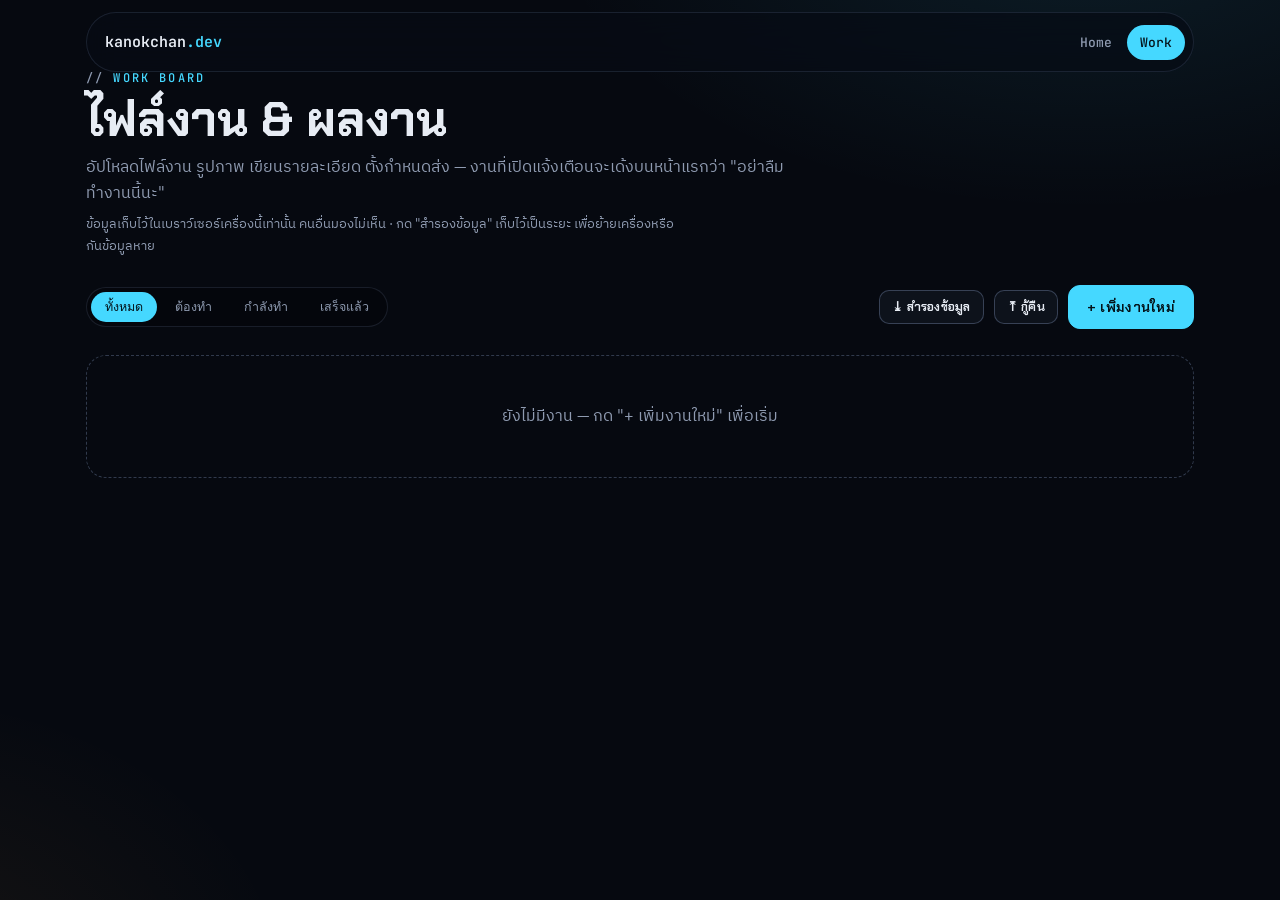
==== project.html @ 5c1eb719 "Add files via upload" ====
<!doctype html>
<html lang="th">
<head>
<meta charset="utf-8">
<meta name="viewport" content="width=device-width, initial-scale=1, viewport-fit=cover">
<title>Work board · kanokchan.dev</title>
<meta name="description" content="ไฟล์งาน รูปภาพ และรายละเอียดผลงานของ Kanokchan">
<meta name="theme-color" content="#060910">
<link rel="icon" href="data:image/svg+xml,%3Csvg xmlns='http://www.w3.org/2000/svg' viewBox='0 0 64 64'%3E%3Crect x='3' y='3' width='58' height='58' rx='16' fill='%23060910' stroke='%2345d8ff' stroke-width='5'/%3E%3Ctext x='32' y='42' text-anchor='middle' font-family='Arial' font-weight='700' font-size='26' fill='%23fff'%3EKC%3C/text%3E%3C/svg%3E">
<link rel="stylesheet" href="https://fonts.googleapis.com/css2?family=Chakra+Petch:wght@500;600;700&family=IBM+Plex+Sans+Thai:wght@300;400;500;600&family=JetBrains+Mono:wght@400;500&display=swap">
<link rel="stylesheet" href="/assets/app/app.css">
</head>
<body>
<header class="bar"><div class="wrap"><div class="bar-shell">
  <a class="logo" href="/">kanokchan<b>.dev</b></a>
  <nav class="links">
    <a href="/">Home</a><a href="/project" class="on">Work</a>
  </nav>
</div></div></header>

<main class="wrap">
  <div class="head">
    <span class="kicker">Work board</span>
    <h1>ไฟล์งาน &amp; ผลงาน</h1>
    <p id="intro">อัปโหลดไฟล์งาน รูปภาพ เขียนรายละเอียด ตั้งกำหนดส่ง — งานที่เปิดแจ้งเตือนจะเด้งบนหน้าแรกว่า "อย่าลืมทำงานนี้นะ"</p>
    <p class="muted small">ข้อมูลเก็บไว้ในเบราว์เซอร์เครื่องนี้เท่านั้น คนอื่นมองไม่เห็น · กด "สำรองข้อมูล" เก็บไว้เป็นระยะ เพื่อย้ายเครื่องหรือกันข้อมูลหาย</p>
  </div>

  <div class="row" id="controls">
    <div class="seg" id="filter">
      <button type="button" class="on" data-f="all">ทั้งหมด</button>
      <button type="button" data-f="todo">ต้องทำ</button>
      <button type="button" data-f="doing">กำลังทำ</button>
      <button type="button" data-f="done">เสร็จแล้ว</button>
    </div>
    <span class="spacer"></span>
    <button class="btn sm" id="btn-export" type="button" title="ดาวน์โหลดงานและไฟล์ทั้งหมดเป็นไฟล์เดียว">⤓ สำรองข้อมูล</button>
    <label class="btn sm" title="นำไฟล์สำรองกลับมา">⤒ กู้คืน<input type="file" id="import-input" accept=".json,application/json" hidden></label>
    <button class="btn primary" id="btn-new" type="button">+ เพิ่มงานใหม่</button>
  </div>
  <br>
  <div class="board" id="board"></div>
  <div class="empty" id="empty" hidden></div>
</main>

<!-- create / edit -->
<dialog id="editor">
  <form method="dialog" id="editor-form">
    <h2 id="editor-title">เพิ่มงานใหม่</h2>
    <div class="fields">
      <label class="full">ชื่องาน *<input name="title" required maxlength="200"></label>
      <label class="full">รายละเอียด<textarea name="description" maxlength="10000" rows="5"></textarea></label>
      <label>สถานะ
        <select name="status"><option value="todo">ต้องทำ</option><option value="doing">กำลังทำ</option><option value="done">เสร็จแล้ว</option></select>
      </label>
      <label>กำหนดส่ง<input name="due" type="date"></label>
      <label class="check full"><input type="checkbox" name="remind" checked> แจ้งเตือน "อย่าลืมทำงานนี้นะ" บนหน้าแรก</label>
      <div class="full grid">
        <label class="drop" id="drop">
          <input type="file" name="files" multiple id="file-input">
          <b>ลากไฟล์มาวาง หรือคลิกเพื่อเลือก</b>
          <span>รูปภาพ วิดีโอ PDF หรือไฟล์งานใดก็ได้ · สูงสุด 200 MB ต่อไฟล์</span>
        </label>
        <ul class="files" id="pending"></ul>
        <div class="progress" id="progress" hidden><i></i></div>
      </div>
    </div>
    <div class="row">
      <button class="btn danger" type="button" id="btn-delete" hidden>ลบงานนี้</button>
      <span class="spacer"></span>
      <button class="btn" value="cancel" formnovalidate>ยกเลิก</button>
      <button class="btn primary" type="submit" id="btn-save" value="save">บันทึก</button>
    </div>
  </form>
</dialog>

<dialog id="lightbox" class="lightbox">
  <div id="lb-media"></div>
  <div class="cap"><span id="lb-name"></span><a class="btn sm" id="lb-open" target="_blank" rel="noopener">เปิด</a><button class="btn sm" type="button" id="lb-close">ปิด</button></div>
</dialog>

<script src="/assets/app/common.js"></script>
<script src="/assets/app/store.js"></script>
<script src="/assets/app/project.js"></script>
</body>
</html>
---- assets/app/app.css ----
/* Shared styles for /signin, /project and /database — same tokens as the home page. */
:root {
  --bg: #060910; --bg-2: #0b111b;
  --glass: rgba(150, 175, 220, 0.055); --glass-hi: rgba(150, 175, 220, 0.10);
  --line: rgba(160, 188, 235, 0.13); --line-hi: rgba(160, 188, 235, 0.28);
  --text: #e7ecf4; --muted: #8f9bb1;
  --cyan: #45d8ff; --amber: #ffb547; --red: #ff6b7d; --green: #3dff9a;
  --cyan-a: rgba(69, 216, 255, 0.16); --amber-a: rgba(255, 181, 71, 0.16);
  --f-display: "Chakra Petch", "IBM Plex Sans Thai", system-ui, sans-serif;
  --f-body: "IBM Plex Sans Thai", "Noto Sans Thai", system-ui, sans-serif;
  --f-mono: "JetBrains Mono", ui-monospace, Menlo, Consolas, monospace;
  color-scheme: dark;
}
*, *::before, *::after { box-sizing: border-box; }
html { -webkit-text-size-adjust: 100%; }
body { margin: 0; min-height: 100vh; background: var(--bg); color: var(--text);
  font: 400 15.5px/1.65 var(--f-body); -webkit-font-smoothing: antialiased; overflow-x: hidden;
  background-image:
    radial-gradient(900px 500px at 85% -10%, rgba(69,216,255,.10), transparent 60%),
    radial-gradient(700px 500px at -10% 110%, rgba(255,181,71,.07), transparent 60%);
  background-attachment: fixed; }
[hidden] { display: none !important; }
a { color: var(--cyan); }
img, video { max-width: 100%; display: block; }
:focus-visible { outline: 2px solid var(--cyan); outline-offset: 3px; border-radius: 6px; }
h1, h2, h3 { font-family: var(--f-display); line-height: 1.15; margin: 0; text-wrap: balance; }

.wrap { max-width: 1140px; margin: 0 auto; padding: 0 max(16px, env(safe-area-inset-left, 0px)); }

/* top bar */
.bar { position: sticky; top: 0; z-index: 30; padding-top: 12px; }
.bar-shell { display: flex; align-items: center; justify-content: space-between; gap: 12px; min-height: 60px;
  padding: 0 8px 0 18px; border: 1px solid var(--line); border-radius: 999px;
  background: rgba(8, 12, 20, .72); backdrop-filter: blur(16px) saturate(140%); -webkit-backdrop-filter: blur(16px) saturate(140%); }
.logo { font: 600 15px/1 var(--f-mono); color: var(--text); text-decoration: none; white-space: nowrap; }
.logo b { color: var(--cyan); font-weight: 600; }
.links { display: flex; gap: 2px; align-items: center; min-width: 0; overflow-x: auto; scrollbar-width: none; }
.links a, .links button { font: 500 13px/1 var(--f-mono); color: var(--muted); text-decoration: none; padding: 11px 13px;
  border-radius: 999px; white-space: nowrap; background: none; border: 0; cursor: pointer; }
.links a:hover, .links button:hover { color: var(--text); }
.links a.on { background: var(--cyan); color: #04131a; }

/* layout */
main { padding: 40px 0 80px; }
.head { display: grid; gap: 8px; margin-bottom: 28px; }
.kicker { font: 500 12px/1 var(--f-mono); letter-spacing: .18em; text-transform: uppercase; color: var(--cyan); }
.kicker::before { content: "// "; color: var(--muted); }
.head h1 { font-size: clamp(30px, 5vw, 48px); }
.head p { margin: 0; color: var(--muted); max-width: 46em; }

.card { border: 1px solid var(--line); border-radius: 20px; padding: 20px;
  background: linear-gradient(180deg, var(--glass-hi), var(--glass)); }
.grid { display: grid; gap: 16px; }
.row { display: flex; gap: 10px; flex-wrap: wrap; align-items: center; }
.spacer { flex: 1; }
.muted { color: var(--muted); }
.mono { font-family: var(--f-mono); }
.small { font-size: 13px; }
.m0 { margin: 0; }

/* form controls */
label { display: grid; gap: 6px; font: 500 12.5px/1.2 var(--f-mono); color: var(--muted); letter-spacing: .03em; }
input, textarea, select { width: 100%; font: 400 15px/1.5 var(--f-body); color: var(--text);
  background: rgba(0,0,0,.3); border: 1px solid var(--line-hi); border-radius: 12px; padding: 11px 13px; outline: none;
  transition: border-color .2s, box-shadow .2s; }
input:focus, textarea:focus, select:focus { border-color: var(--cyan); box-shadow: 0 0 0 3px var(--cyan-a); }
textarea { min-height: 110px; resize: vertical; }
select { appearance: none; background-image: linear-gradient(45deg, transparent 50%, var(--muted) 50%), linear-gradient(135deg, var(--muted) 50%, transparent 50%);
  background-position: calc(100% - 18px) 50%, calc(100% - 13px) 50%; background-size: 5px 5px; background-repeat: no-repeat; padding-right: 34px; }
.check { display: flex; align-items: center; gap: 10px; font: 400 14px/1.3 var(--f-body); color: var(--text); cursor: pointer; }
.check input { width: 18px; height: 18px; accent-color: var(--cyan); }
.fields { display: grid; gap: 14px; grid-template-columns: repeat(2, minmax(0, 1fr)); }
.fields .full { grid-column: 1 / -1; }

.btn { display: inline-flex; align-items: center; justify-content: center; gap: 8px; min-height: 44px; padding: 0 18px;
  border-radius: 12px; border: 1px solid var(--line-hi); background: var(--glass); color: var(--text);
  font: 600 14px/1 var(--f-display); letter-spacing: .02em; cursor: pointer; text-decoration: none;
  transition: background .2s, border-color .2s, box-shadow .2s, opacity .2s; }
.btn:hover { border-color: var(--cyan); }
.btn.primary { background: var(--cyan); border-color: var(--cyan); color: #04131a; }
.btn.primary:hover { box-shadow: 0 0 28px rgba(69,216,255,.4); }
.btn.danger { color: var(--red); }
.btn.danger:hover { border-color: var(--red); }
.btn.sm { min-height: 34px; padding: 0 12px; font-size: 12.5px; border-radius: 10px; }
.btn[disabled] { opacity: .5; cursor: progress; }
.btn svg { width: 18px; height: 18px; }

.pill { display: inline-flex; align-items: center; gap: 6px; padding: 4px 10px; border-radius: 999px;
  font: 500 11.5px/1.3 var(--f-mono); border: 1px solid var(--line-hi); color: var(--muted); white-space: nowrap; }
.pill.todo { color: var(--amber); border-color: rgba(255,181,71,.4); background: var(--amber-a); }
.pill.doing { color: var(--cyan); border-color: rgba(69,216,255,.4); background: var(--cyan-a); }
.pill.done { color: var(--green); border-color: rgba(61,255,154,.35); background: rgba(61,255,154,.1); }
.pill.late { color: var(--red); border-color: rgba(255,107,125,.4); background: rgba(255,107,125,.1); }

.alert { padding: 12px 14px; border-radius: 12px; border: 1px solid rgba(255,107,125,.4); background: rgba(255,107,125,.08); color: #ffc2ca; font-size: 14px; }
.alert.ok { border-color: rgba(61,255,154,.35); background: rgba(61,255,154,.07); color: #b8ffd9; }
.empty { text-align: center; padding: 48px 16px; color: var(--muted); border: 1px dashed var(--line-hi); border-radius: 20px; }

/* toast */
.toasts { position: fixed; z-index: 100; left: 50%; bottom: max(20px, env(safe-area-inset-bottom, 0px)); translate: -50% 0;
  display: grid; gap: 8px; width: min(420px, calc(100vw - 32px)); }
.toast { padding: 12px 16px; border-radius: 14px; background: rgba(12,18,30,.96); border: 1px solid var(--line-hi);
  box-shadow: 0 12px 40px rgba(0,0,0,.5); font-size: 14px; animation: tin .3s ease; }
.toast.err { border-color: rgba(255,107,125,.5); }
@keyframes tin { from { opacity: 0; translate: 0 8px; } }

/* tabs (segmented) */
.seg { display: inline-flex; gap: 4px; padding: 4px; border-radius: 999px; border: 1px solid var(--line); background: rgba(0,0,0,.25); }
.seg button { font: 500 12.5px/1 var(--f-mono); color: var(--muted); background: none; border: 0; padding: 9px 14px; border-radius: 999px; cursor: pointer; }
.seg button.on { background: var(--cyan); color: #04131a; }

/* sign-in page */
.auth { min-height: calc(100vh - 90px); display: grid; place-items: center; padding: 40px 0; }
.auth-card { width: min(460px, 100%); display: grid; gap: 18px; padding: 28px; }
.auth-card h1 { font-size: 30px; }
.auth-card .seg { justify-self: start; }
.passkey-art { width: 64px; height: 64px; border-radius: 18px; display: grid; place-items: center;
  background: var(--cyan-a); color: var(--cyan); border: 1px solid rgba(69,216,255,.35); }
.passkey-art svg { width: 34px; height: 34px; }
.how { display: grid; gap: 8px; margin: 0; padding: 0; list-style: none; font-size: 13.5px; color: var(--muted); }
.how li { display: flex; gap: 10px; }
.how li::before { content: "✓"; color: var(--green); font-weight: 700; }

/* work board */
.board { display: grid; gap: 16px; grid-template-columns: repeat(auto-fill, minmax(min(100%, 340px), 1fr)); align-items: start; }
.work { display: grid; gap: 12px; min-width: 0; }
.work h3 { font-size: 20px; overflow-wrap: anywhere; }
.work .desc { margin: 0; white-space: pre-wrap; overflow-wrap: anywhere; color: #cdd6e4; font-size: 14.5px; }
.work .meta { display: flex; gap: 6px; flex-wrap: wrap; }
.gallery { display: grid; gap: 6px; grid-template-columns: repeat(3, 1fr); }
.gallery button { padding: 0; border: 1px solid var(--line); border-radius: 10px; overflow: hidden; aspect-ratio: 1; cursor: zoom-in; background: #000; }
.gallery img { width: 100%; height: 100%; object-fit: cover; }
.gallery video { width: 100%; height: 100%; object-fit: cover; }
.gallery .img-missing { display: grid; place-items: center; height: 100%; padding: 8px; white-space: pre-line;
  font-size: 12px; color: #ffb547; text-align: center; overflow-wrap: anywhere; }
.files { display: grid; gap: 6px; margin: 0; padding: 0; list-style: none; }
.files li { display: flex; align-items: center; gap: 10px; padding: 8px 10px; border-radius: 10px; border: 1px solid var(--line); background: rgba(0,0,0,.2); min-width: 0; }
.files a { color: var(--text); text-decoration: none; overflow: hidden; text-overflow: ellipsis; white-space: nowrap; flex: 1; min-width: 0; font-size: 14px; }
.files a:hover { color: var(--cyan); }
.files .sz { font: 400 11.5px/1 var(--f-mono); color: var(--muted); white-space: nowrap; }
.files .rm { border: 0; background: none; color: var(--muted); cursor: pointer; font-size: 18px; padding: 0 4px; }
.files .rm:hover { color: var(--red); }
.drop { display: grid; place-items: center; gap: 4px; text-align: center; padding: 18px; border: 1.5px dashed var(--line-hi); border-radius: 14px;
  color: var(--muted); font-size: 13.5px; cursor: pointer; transition: border-color .2s, background .2s; }
.drop.over, .drop:hover { border-color: var(--cyan); background: var(--cyan-a); color: var(--text); }
.drop input { position: absolute; width: 1px; height: 1px; opacity: 0; pointer-events: none; }
.progress { height: 4px; border-radius: 4px; background: var(--line); overflow: hidden; }
.progress i { display: block; height: 100%; width: 0; background: linear-gradient(90deg, var(--cyan), var(--amber)); transition: width .2s; }

dialog { width: min(640px, calc(100vw - 32px)); max-height: calc(100vh - 32px); padding: 0; border: 1px solid var(--line-hi); border-radius: 20px;
  background: #0b111b; color: var(--text); box-shadow: 0 30px 80px rgba(0,0,0,.6); }
dialog::backdrop { background: rgba(3,5,10,.7); backdrop-filter: blur(4px); }
dialog form { display: grid; gap: 16px; padding: 22px; }
dialog h2 { font-size: 22px; }
.lightbox { width: auto; max-width: calc(100vw - 32px); background: #000; padding: 0; }
.lightbox img, .lightbox video { max-height: calc(100vh - 100px); max-width: calc(100vw - 34px); margin: auto; }
.lightbox .cap { display: flex; gap: 10px; align-items: center; padding: 10px 14px; font: 400 12.5px/1.3 var(--f-mono); color: var(--muted); }
.lightbox .cap span { flex: 1; overflow: hidden; text-overflow: ellipsis; white-space: nowrap; }

/* database */
.db-layout { display: grid; gap: 16px; grid-template-columns: minmax(0, 1fr) 320px; align-items: start; }
.toolbar { display: flex; gap: 10px; flex-wrap: wrap; margin-bottom: 14px; }
.toolbar input { flex: 1 1 220px; width: auto; }
.toolbar select { flex: 0 1 180px; width: auto; }
.rec { display: grid; gap: 6px; padding: 16px; border-radius: 16px; border: 1px solid var(--line); background: rgba(0,0,0,.2); }
.rec h3 { font-size: 17px; overflow-wrap: anywhere; }
.rec .content { margin: 0; white-space: pre-wrap; overflow-wrap: anywhere; font-size: 14px; color: #cdd6e4; max-height: 9.5em; overflow: hidden; }
.rec.open .content { max-height: none; }
.tags { display: flex; flex-wrap: wrap; gap: 6px; }
.side { display: grid; gap: 16px; }
.side h2 { font-size: 18px; }
.list { display: grid; gap: 8px; margin: 0; padding: 0; list-style: none; font-size: 13.5px; }
.list li { display: flex; gap: 8px; align-items: center; justify-content: space-between; padding: 8px 10px; border-radius: 10px; border: 1px solid var(--line); background: rgba(0,0,0,.2); }
.list li > div { min-width: 0; }
.list b { font-weight: 500; display: block; overflow: hidden; text-overflow: ellipsis; white-space: nowrap; }
.list span { font: 400 11.5px/1.4 var(--f-mono); color: var(--muted); }

@media (max-width: 860px) { .db-layout { grid-template-columns: 1fr; } }
@media (max-width: 600px) {
  .fields { grid-template-columns: 1fr; }
  .bar-shell { padding-left: 14px; }
  .links a, .links button { padding: 10px 9px; font-size: 12px; }
  .auth-card { padding: 22px 18px; }
  main { padding-top: 28px; }
}
@media (prefers-reduced-motion: reduce) { * { animation: none !important; transition-duration: .01ms !important; } }
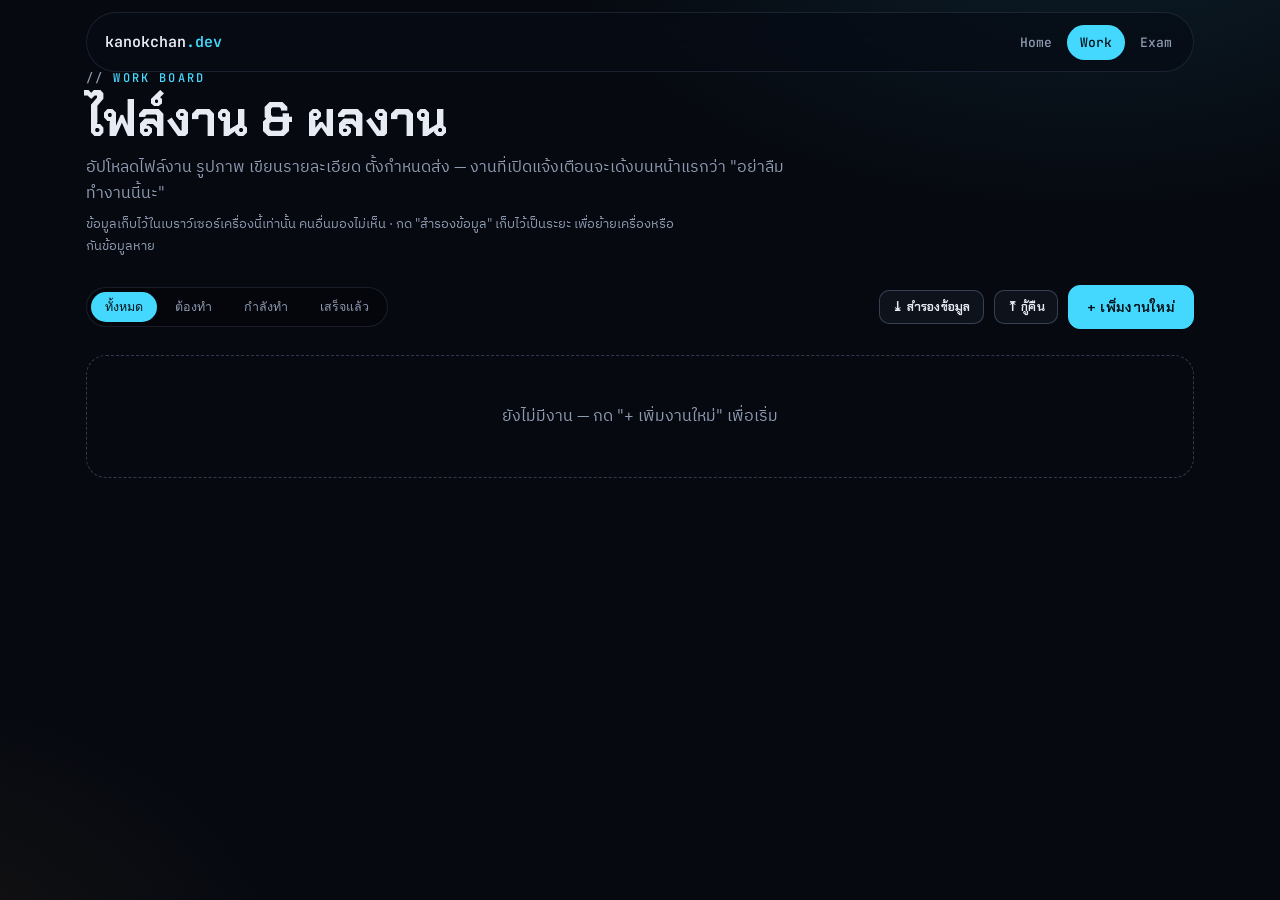
==== commit 0bf9eb09: "Add files via upload" ====
--- a/project.html
+++ b/project.html
@@ -14,7 +14,7 @@
 <header class="bar"><div class="wrap"><div class="bar-shell">
   <a class="logo" href="/">kanokchan<b>.dev</b></a>
   <nav class="links">
-    <a href="/">Home</a><a href="/project" class="on">Work</a>
+    <a href="/">Home</a><a href="/project" class="on">Work</a><a href="/exam">Exam</a>
   </nav>
 </div></div></header>
 
